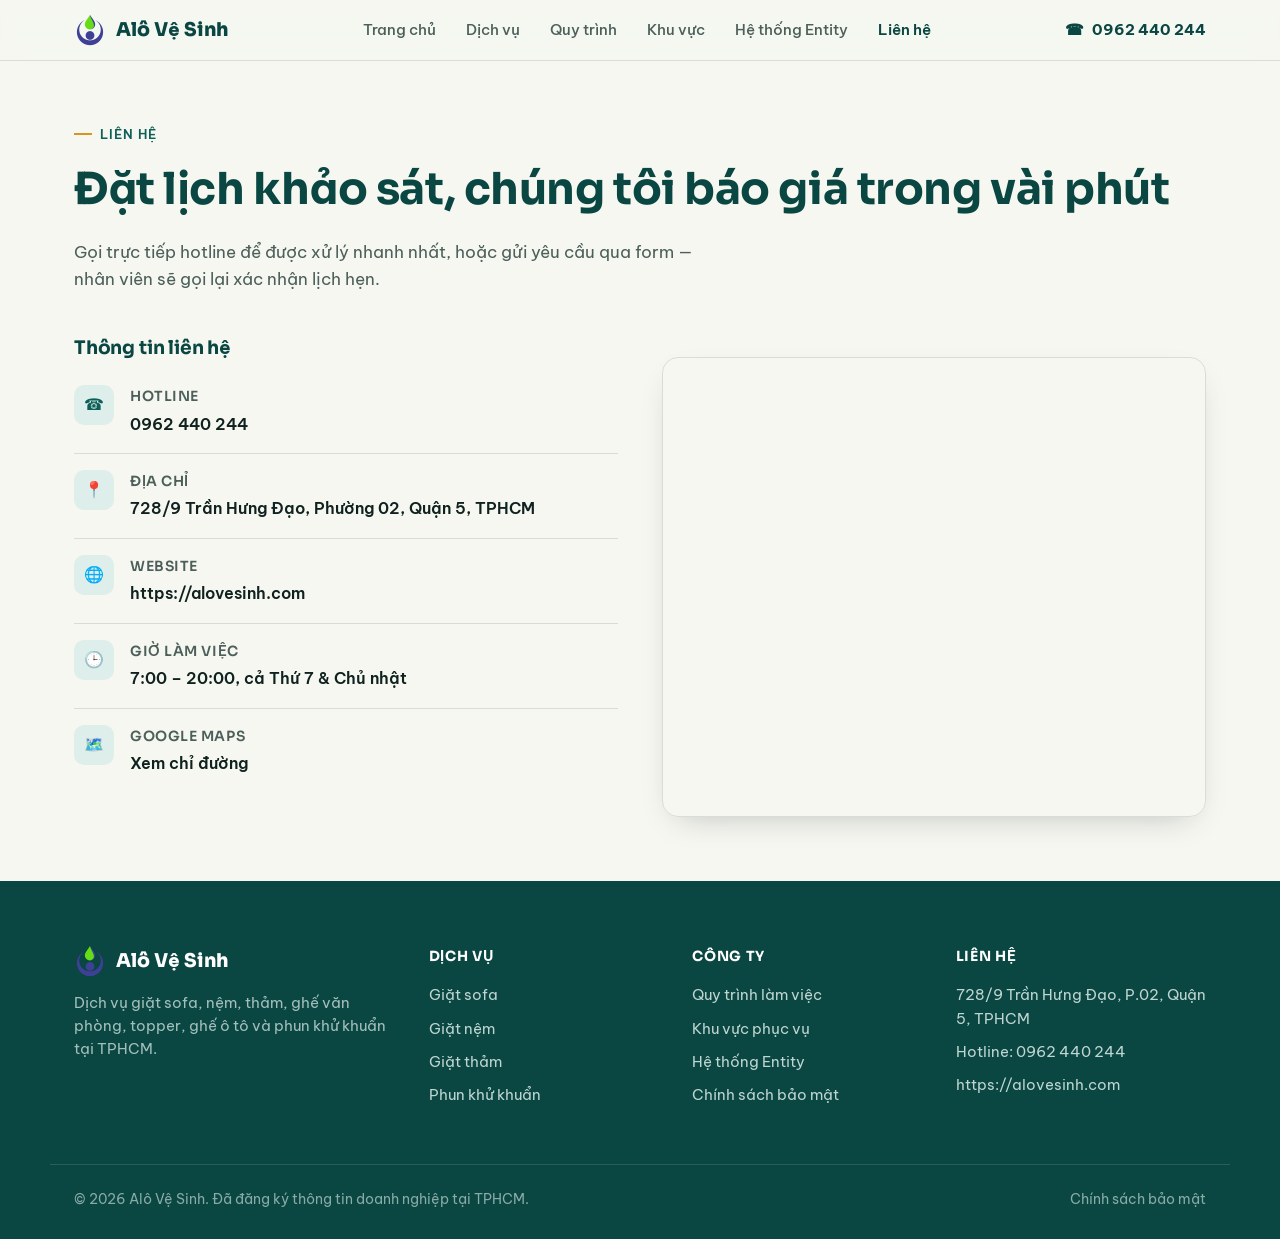
==== lien-he.html @ 33a60e3d "Add files via upload" ====
<!DOCTYPE html>
<html lang="vi">
<head>
<meta charset="UTF-8">
<meta name="viewport" content="width=device-width, initial-scale=1.0">
<title>Liên hệ — Alô Vệ Sinh</title>
<meta name="description" content="Liên hệ Alô Vệ Sinh: hotline 0962 440 244, địa chỉ 728/9 Trần Hưng Đạo, Phường 02, Quận 5, TPHCM. Gửi yêu cầu khảo sát và báo giá miễn phí.">
<link rel="stylesheet" href="styles.css">
<link rel="icon" type="image/png" href="alovesinh.png">
</head>
<body>

<header class="site-header">
  <div class="container nav">
    <a href="index.html" class="brand">
        <img src="alovesinh.png" alt="Alô Vệ Sinh" class="brand-logo" style="height: 32px; width: auto;" />
        Alô Vệ Sinh
      </a>
    <nav class="nav-links" id="navLinks">
      <a href="index.html">Trang chủ</a>
      <a href="index.html#dich-vu">Dịch vụ</a>
      <a href="index.html#quy-trinh">Quy trình</a>
      <a href="index.html#khu-vuc">Khu vực</a>
      <a href="index.html#entity">Hệ thống Entity</a>
      <a href="lien-he.html" class="active">Liên hệ</a>
    </nav>
    <div class="nav-cta">
      <a class="nav-phone" href="tel:0962440244">
        <span aria-hidden="true">☎</span><span class="nav-phone-text">0962 440 244</span>
      </a>
      <button class="nav-toggle" aria-label="Mở menu" aria-expanded="false">
        <span></span><span></span><span></span>
      </button>
    </div>
  </div>
</header>

<main>
  <section class="page-hero container">
    <span class="eyebrow">Liên hệ</span>
    <h1>Đặt lịch khảo sát, chúng tôi báo giá trong vài phút</h1>
    <p>Gọi trực tiếp hotline để được xử lý nhanh nhất, hoặc gửi yêu cầu qua form — nhân viên sẽ gọi lại xác nhận lịch hẹn.</p>
  </section>

  <section class="section" style="padding-top:0;">
    <div class="container contact-grid">

      <div class="reveal" style="width: 100%;>
        <div class="contact-card">
          <h3 style="margin-bottom:6px;">Thông tin liên hệ</h3>
          <div class="info-row">
            <div class="info-icon" aria-hidden="true">☎</div>
            <div>
              <h4>Hotline</h4>
              <p><a href="tel:0962440244">0962 440 244</a></p>
            </div>
          </div>
          <div class="info-row">
            <div class="info-icon" aria-hidden="true">📍</div>
            <div>
              <h4>Địa chỉ</h4>
              <p>728/9 Trần Hưng Đạo, Phường 02, Quận 5, TPHCM</p>
            </div>
          </div>
          <div class="info-row">
            <div class="info-icon" aria-hidden="true">🌐</div>
            <div>
              <h4>Website</h4>
              <p><a href="https://alovesinh.com" target="_blank" rel="noopener">https://alovesinh.com</a></p>
            </div>
          </div>
          <div class="info-row">
            <div class="info-icon" aria-hidden="true">🕒</div>
            <div>
              <h4>Giờ làm việc</h4>
              <p>7:00 – 20:00, cả Thứ 7 &amp; Chủ nhật</p>
            </div>
          </div>
          <div class="info-row">
            <div class="info-icon" aria-hidden="true">🗺️</div>
            <div>
              <h4>Google Maps</h4>
              <p><a href="https://maps.google.com/?cid=3731785748763649862" target="_blank" rel="noopener">Xem chỉ đường</a></p>
            </div>
          </div>
        </div>

        <div class="map-frame reveal" style="margin-top:24px;">
          <iframe
            src="https://maps.google.com/maps?q=728%2F9%20Tr%E1%BA%A7n%20H%C6%B0ng%20%C4%90%E1%BA%A1o%2C%20Ph%C6%B0%E1%BB%9Dng%2002%2C%20Qu%E1%BA%ADn%205%2C%20TPHCM&t=&z=15&ie=UTF8&iwloc=&output=embed"
            title="Bản đồ vị trí Alô Vệ Sinh"
            loading="lazy"
            referrerpolicy="no-referrer-when-downgrade">
          </iframe>
        </div>
      </div>


    </div>
  </section>
</main>

<footer class="site-footer">
  <div class="container footer-grid">
    <div class="footer-brand">
      <a href="index.html" class="brand">
        <img src="alovesinh.png" alt="Alô Vệ Sinh" class="brand-logo" style="height: 32px; width: auto;" />
        Alô Vệ Sinh
      </a>
      <p>Dịch vụ giặt sofa, nệm, thảm, ghế văn phòng, topper, ghế ô tô và phun khử khuẩn tại TPHCM.</p>
    </div>
    <div>
      <h4>Dịch vụ</h4>
      <ul class="footer-links">
        <li><a href="index.html#dich-vu">Giặt sofa</a></li>
        <li><a href="index.html#dich-vu">Giặt nệm</a></li>
        <li><a href="index.html#dich-vu">Giặt thảm</a></li>
        <li><a href="index.html#dich-vu">Phun khử khuẩn</a></li>
      </ul>
    </div>
    <div>
      <h4>Công ty</h4>
      <ul class="footer-links">
        <li><a href="index.html#quy-trinh">Quy trình làm việc</a></li>
        <li><a href="index.html#khu-vuc">Khu vực phục vụ</a></li>
        <li><a href="index.html#entity">Hệ thống Entity</a></li>
        <li><a href="chinh-sach-bao-mat.html">Chính sách bảo mật</a></li>
      </ul>
    </div>
    <div>
      <h4>Liên hệ</h4>
      <ul class="footer-links">
        <li>728/9 Trần Hưng Đạo, P.02, Quận 5, TPHCM</li>
        <li><a href="tel:0962440244">Hotline: 0962 440 244</a></li>
        <li><a href="https://alovesinh.com" target="_blank" rel="noopener">https://alovesinh.com</a></li>
      </ul>
    </div>
  </div>
  <div class="container footer-bottom">
    <span>© <span data-year>2026</span> Alô Vệ Sinh. Đã đăng ký thông tin doanh nghiệp tại TPHCM.</span>
    <a href="chinh-sach-bao-mat.html">Chính sách bảo mật</a>
  </div>
</footer>

<script src="script.js"></script>
</body>
</html>
---- styles.css ----
@import url('https://fonts.googleapis.com/css2?family=Sora:wght@400;600;700;800&family=Be+Vietnam+Pro:wght@400;500;600;700&display=swap');

:root{
  /* --- color tokens --- */
  --paper: #F6F7F1;         /* soft sage-white base */
  --paper-dim: #EEF0E8;
  --ink: #10221F;           /* near-black teal ink */
  --ink-soft: #4C5F5A;
  --teal-700: #0E5F58;      /* primary brand */
  --teal-800: #0A4642;
  --teal-500: #1B8A80;
  --foam: #DEEEEA;          /* light aqua panel */
  --foam-deep: #C8E3DC;
  --sun: #F2B33D;           /* warm CTA accent */
  --sun-dark: #D89620;
  --stain: #93704F;         /* dirty-state accent, used ONLY in before/after visual */
  --line: rgba(16,34,31,0.12);
  --white: #FFFFFF;

  --font-display: 'Sora', 'Be Vietnam Pro', sans-serif;
  --font-body: 'Be Vietnam Pro', sans-serif;

  --radius-s: 8px;
  --radius-m: 16px;
  --radius-l: 28px;
  --shadow-soft: 0 12px 32px -16px rgba(10,20,18,0.28);
  --container: 1180px;
}

*,*::before,*::after{ box-sizing:border-box; }
html{ scroll-behavior:smooth; }
@media (prefers-reduced-motion: reduce){
  html{ scroll-behavior:auto; }
  *,*::before,*::after{ animation-duration:0.001ms !important; animation-iteration-count:1 !important; transition-duration:0.001ms !important; scroll-behavior:auto !important; }
}

body{
  margin:0;
  background:var(--paper);
  color:var(--ink);
  font-family:var(--font-body);
  font-size:16px;
  line-height:1.6;
  -webkit-font-smoothing:antialiased;
}

img,svg{ max-width:100%; display:block; }
a{ color:inherit; text-decoration:none; }
ul{ margin:0; padding:0; list-style:none; }
h1,h2,h3,h4{ font-family:var(--font-display); margin:0; color:var(--teal-800); letter-spacing:-0.01em; }
p{ margin:0; }
button{ font-family:inherit; cursor:pointer; }

:focus-visible{
  outline:3px solid var(--sun-dark);
  outline-offset:3px;
  border-radius:4px;
}

.container{
  width:100%;
  max-width:var(--container);
  margin:0 auto;
  padding:0 24px;
}

.eyebrow{
  display:inline-flex;
  align-items:center;
  gap:8px;
  font-family:var(--font-body);
  font-weight:600;
  font-size:13px;
  letter-spacing:0.08em;
  text-transform:uppercase;
  color:var(--teal-700);
}
.eyebrow::before{
  content:"";
  width:18px; height:2px;
  background:var(--sun-dark);
  display:inline-block;
}

.section{ padding:88px 0; }
.section--tight{ padding:64px 0; }
.section--foam{ background:var(--foam); }
.section--ink{ background:var(--teal-800); color:var(--foam); }
.section--ink h2, .section--ink h3{ color:var(--white); }

.section-head{
  max-width:640px;
  margin-bottom:48px;
}
.section-head h2{
  font-size:clamp(28px,4vw,40px);
  margin-top:10px;
  line-height:1.15;
}
.section-head p{
  margin-top:14px;
  color:var(--ink-soft);
  font-size:17px;
}
.section--ink .section-head p{ color:rgba(222,238,234,0.82); }

/* reveal on scroll */
.reveal{ opacity:0; transform:translateY(18px); transition:opacity 0.6s ease, transform 0.6s ease; }
.reveal.is-visible{ opacity:1; transform:translateY(0); }

/* --- buttons --- */
.btn{
  display:inline-flex;
  align-items:center;
  gap:10px;
  padding:14px 26px;
  border-radius:999px;
  font-weight:600;
  font-size:15px;
  border:1px solid transparent;
  transition:transform 0.2s ease, box-shadow 0.2s ease, background 0.2s ease;
  white-space:nowrap;
}
.btn:hover{ transform:translateY(-2px); }
.btn-primary{
  background:var(--sun);
  color:var(--teal-800);
  box-shadow:0 10px 24px -12px rgba(242,179,61,0.7);
}
.btn-primary:hover{ background:var(--sun-dark); }
.btn-outline{
  background:transparent;
  border-color:rgba(16,34,31,0.25);
  color:var(--ink);
}
.btn-outline:hover{ border-color:var(--teal-700); background:rgba(14,95,88,0.06); }
.section--ink .btn-outline{ border-color:rgba(247, 239, 239, 0.35); color:var(--white); }
.section--ink .btn-outline:hover{ background:rgba(255,255,255,0.1); }
.btn-ghost{
  background:var(--white);
  color:var(--teal-700);
  border-color:var(--line);
}
.btn-ghost:hover{ border-color:var(--teal-700); }
.btn-sm{ padding:9px 16px; font-size:13px; }

/* --- header / nav --- */
.site-header{
  position:sticky; top:0; z-index:50;
  background:rgba(246,247,241,0.9);
  backdrop-filter:blur(10px);
  border-bottom:1px solid var(--line);
}
.nav{
  display:flex; align-items:center; justify-content:space-between;
  padding-top:14px; padding-bottom:14px;
}
.brand{
  display:flex; align-items:center; gap:10px;
  font-family:var(--font-display); font-weight:800; font-size:19px;
  color:var(--teal-800);
}
.brand-mark{
  width:38px; height:38px; border-radius:11px;
  background:linear-gradient(155deg, var(--teal-500), var(--teal-800));
  display:flex; align-items:center; justify-content:center;
  color:var(--white); font-weight:800; font-size:16px;
  flex-shrink:0;
}
.nav-links{
  display:flex; align-items:center; gap:30px;
  font-weight:500; font-size:15px;
}
.nav-links a{ position:relative; padding:4px 0; color:var(--ink-soft); }
.nav-links a:hover{ color:var(--teal-700); }
.nav-links a.active{ color:var(--teal-800); font-weight:600; }
.nav-cta{ display:flex; align-items:center; gap:14px; }
.nav-phone{
  display:flex; align-items:center; gap:8px;
  font-weight:700; color:var(--teal-800); font-size:15px;
}
.nav-toggle{
  display:none;
  background:none; border:none; padding:8px;
}
.nav-toggle span{
  display:block; width:24px; height:2px; background:var(--ink); margin:5px 0; border-radius:2px;
}

@media (max-width: 880px){
  .nav-links{
    position:fixed; inset:64px 16px auto 16px;
    background:var(--white); border-radius:var(--radius-m);
    flex-direction:column; align-items:flex-start; gap:4px;
    padding:14px; box-shadow:var(--shadow-soft);
    transform-origin:top; transform:scaleY(0); opacity:0; pointer-events:none;
    transition:transform 0.25s ease, opacity 0.25s ease;
  }
  .nav-links.is-open{ transform:scaleY(1); opacity:1; pointer-events:auto; }
  .nav-links a{ padding:10px 8px; width:100%; }
  .nav-toggle{ display:block; }
  .nav-phone-text{ display:none; }
}

/* --- hero --- */
.hero{
  padding-top:64px; padding-bottom:40px;
  display:grid;
  grid-template-columns:1.05fr 0.95fr;
  gap:56px;
  align-items:center;
}
.hero-copy h1{
  font-size:clamp(34px,5vw,54px);
  line-height:1.08;
  margin-top:16px;
}
.hero-copy h1 em{
  font-style:normal;
  color:var(--teal-700);
  position:relative;
}
.hero-copy p.lede{
  margin-top:20px;
  font-size:18px;
  color:var(--ink-soft);
  max-width:46ch;
}
.hero-actions{ display:flex; gap:14px; margin-top:30px; flex-wrap:wrap; }
.hero-trust{
  display:flex; gap:28px; margin-top:42px; flex-wrap:wrap;
}
.hero-trust div{ min-width:110px; }
.hero-trust strong{
  display:block; font-family:var(--font-display); font-size:26px; color:var(--teal-800);
}
.hero-trust span{ font-size:13px; color:var(--ink-soft); }

/* signature: before/after wipe */
.wipe{
  position:relative;
  aspect-ratio:1/1;
  border-radius:var(--radius-l);
  overflow:hidden;
  box-shadow:var(--shadow-soft);
  border:1px solid var(--line);
  background:var(--foam);
  touch-action:none;
  transform:translateZ(0);
}
.wipe-layer{
  position:absolute; inset:0;
}
.wipe-after{ z-index:1; }
.wipe-before{ z-index:2; }
.wipe-label{
  position:absolute; top:16px;
  font-family:var(--font-body); font-weight:700; font-size:12px;
  letter-spacing:0.06em; text-transform:uppercase;
  padding:7px 14px; border-radius:999px;
  backdrop-filter:blur(6px);
}
.wipe-label.before{ left:16px; background:rgba(147,112,79,0.85); color:#fff; }
.wipe-label.after{ right:16px; background:rgba(14,95,88,0.88); color:#fff; }
.wipe-handle-track{
  position:absolute; inset:0; z-index:3;
  display:flex; align-items:center;
}
.wipe-handle{
  position:absolute; top:0; bottom:0;
  width:44px; margin-left:-22px;
  display:flex; align-items:center; justify-content:center;
}
.wipe-handle::before{
  content:""; position:absolute; top:0; bottom:0; left:22px;
  width:3px; background:var(--white); box-shadow:0 0 0 1px rgba(0,0,0,0.06);
}
.wipe-grip{
  position:relative; z-index:2;
  width:44px; height:44px; border-radius:50%;
  background:var(--white);
  display:flex; align-items:center; justify-content:center;
  box-shadow:0 6px 18px -6px rgba(0,0,0,0.35);
  font-size:16px; color:var(--teal-700);
  border:none;
}
.wipe input[type="range"]{
  position:absolute; inset:0; z-index:4;
  width:100%; height:100%;
  margin:0; opacity:0; cursor:ew-resize;
  -webkit-appearance:none;
}
.wipe-caption{
  text-align:center; font-size:13px; color:var(--ink-soft); margin-top:12px;
}

/* --- service cards --- */
.grid-services{
  display:grid;
  grid-template-columns:repeat(4,1fr);
  gap:20px;
}
.service-card{
  background:var(--white);
  border:1px solid var(--line);
  border-radius:var(--radius-m);
  padding:26px 22px;
  transition:transform 0.25s ease, box-shadow 0.25s ease, border-color 0.25s ease;
}
.service-card:hover{
  transform:translateY(-6px);
  box-shadow:var(--shadow-soft);
  border-color:transparent;
}
.service-icon{
  width:46px; height:46px; border-radius:12px;
  background:var(--foam);
  display:flex; align-items:center; justify-content:center;
  color:var(--teal-700); margin-bottom:16px;
}
.service-card h3{ font-size:18px; }
.service-card p{ margin-top:8px; font-size:14.5px; color:var(--ink-soft); }

/* --- process --- */
.process{
  display:grid;
  grid-template-columns:repeat(4,1fr);
  gap:0;
  position:relative;
}
.process-step{
  padding:0 20px 0 0;
  position:relative;
}
.process-step:not(:last-child)::after{
  content:"";
  position:absolute; top:26px; left:calc(100% - 10px);
  width:calc(100% - 32px);
  border-top:2px dashed var(--foam-deep);
}
.process-num{
  font-family:var(--font-display); font-weight:800; font-size:14px;
  color:var(--white); background:var(--teal-700);
  width:52px; height:52px; border-radius:50%;
  display:flex; align-items:center; justify-content:center;
  margin-bottom:18px;
}
.process-step h3{ font-size:17px; }
.process-step p{ margin-top:8px; font-size:14.5px; color:var(--ink-soft); }

/* --- why us --- */
.why-grid{
  display:grid;
  grid-template-columns:repeat(3,1fr);
  gap:24px;
}
.why-card{
  padding:28px;
  border-radius:var(--radius-m);
  background:rgba(255,255,255,0.06);
  border:1px solid rgba(222,238,234,0.16);
}
.why-card h3{ font-size:17px; color:var(--white); }
.why-card p{ margin-top:8px; color:rgba(222,238,234,0.78); font-size:14.5px; }
.why-card .service-icon{ background:rgba(242,179,61,0.15); color:var(--sun); }

/* --- coverage --- */
.coverage{
  display:grid;
  grid-template-columns:1fr 1fr;
  gap:40px;
  align-items:center;
}
.coverage-tags{
  display:flex; flex-wrap:wrap; gap:10px; margin-top:18px;
}
.tag{
  padding:8px 14px; border-radius:999px;
  background:var(--foam); font-size:13.5px; font-weight:600; color:var(--teal-800);
}
.map-frame{
  border-radius:var(--radius-m);
  overflow:hidden;
  border:1px solid var(--line);
  box-shadow:var(--shadow-soft);
  aspect-ratio:4/3;
}
.map-frame iframe{ width:100%; height:100%; border:0; }

/* on the contact page, let the map grow to fill its column instead of staying 4:3 */
.contact-grid .map-frame{
  flex:1;
  aspect-ratio:auto;
  min-height:340px;
}

/* --- entity hub --- */
.entity-groups{ display:flex; flex-direction:column; gap:28px; }
.entity-group h3{
  font-size:14px; text-transform:uppercase; letter-spacing:0.06em;
  color:var(--teal-700); margin-bottom:14px; font-family:var(--font-body); font-weight:700;
}
.entity-chips{
  display:flex; flex-wrap:wrap; gap:10px;
}
.chip{
  display:inline-flex; align-items:center; gap:8px;
  padding:9px 16px; border-radius:999px;
  background:var(--white); border:1px solid var(--line);
  font-size:13.5px; font-weight:600; color:var(--ink);
  transition:border-color 0.2s ease, transform 0.2s ease, color 0.2s ease;
}
.chip:hover{ border-color:var(--teal-700); color:var(--teal-700); transform:translateY(-2px); }
.chip::before{
  content:""; width:6px; height:6px; border-radius:50%; background:var(--sun-dark); flex-shrink:0;
}

/* --- testimonials --- */
.testi-grid{
  display:grid; grid-template-columns:repeat(3,1fr); gap:20px;
}
.testi-card{
  background:var(--white); border:1px solid var(--line); border-radius:var(--radius-m);
  padding:26px;
}
.testi-stars{ color:var(--sun-dark); font-size:15px; letter-spacing:2px; }
.testi-card p{ margin-top:14px; font-size:15px; color:var(--ink); }
.testi-name{ margin-top:18px; font-weight:700; font-size:14px; color:var(--teal-800); }
.testi-role{ font-size:13px; color:var(--ink-soft); }

/* --- CTA band --- */
.cta-band{
  background:linear-gradient(120deg, var(--teal-700), var(--teal-800));
  border-radius:var(--radius-l);
  padding:48px;
  display:flex; align-items:center; justify-content:space-between; gap:24px;
  flex-wrap:wrap;
  color:var(--white);
}
.cta-band h2{ color:var(--white); font-size:clamp(24px,3vw,32px); }
.cta-band p{ margin-top:8px; color:rgba(222,238,234,0.85); }

/* --- footer --- */
.site-footer{
  background:var(--teal-800); color:rgba(222,238,234,0.85);
  padding:64px 0 28px;
}
.footer-grid{
  display:grid; grid-template-columns:1.4fr 1fr 1fr 1.1fr; gap:36px;
}
.footer-brand .brand{ color:var(--white); }
.footer-brand p{ margin-top:14px; font-size:14.5px; max-width:32ch; color:rgba(222,238,234,0.72); }
.site-footer h4{ color:var(--white); font-size:14px; text-transform:uppercase; letter-spacing:0.05em; margin-bottom:16px; }
.footer-links li{ margin-bottom:10px; font-size:14.5px; }
.footer-links a:hover{ color:var(--white); }
.footer-social{ display:flex; gap:10px; margin-top:16px; flex-wrap:wrap; }
.footer-social a{
  width:36px; height:36px; border-radius:50%;
  background:rgba(255,255,255,0.08);
  display:flex; align-items:center; justify-content:center;
  font-size:13px; font-weight:700;
}
.footer-social a:hover{ background:var(--sun); color:var(--teal-800); }
.footer-bottom{
  margin-top:48px; padding-top:24px; border-top:1px solid rgba(222,238,234,0.14);
  display:flex; justify-content:space-between; flex-wrap:wrap; gap:12px; font-size:13.5px;
  color:rgba(222,238,234,0.6);
}
.footer-bottom a:hover{ color:var(--white); }

/* --- page hero (simple) for contact / privacy --- */
.page-hero{
  padding-top:56px; padding-bottom:40px;
}
.page-hero .eyebrow{ margin-bottom:10px; }
.page-hero h1{ font-size:clamp(30px,4.4vw,44px); }
.page-hero p{ margin-top:14px; color:var(--ink-soft); max-width:60ch; font-size:17px; }

/* --- contact page --- */
.contact-grid{
  display:grid; grid-template-columns:1fr 1fr; gap:44px; align-items:stretch;
}
.contact-grid > .reveal{
  display:flex; flex-direction:column; height:100%;
}
.contact-card{
  background:var(--white); border:1px solid var(--line); border-radius:var(--radius-m);
  padding:32px;
}
/* form column stretches to match the map column height */
.contact-grid > .reveal:last-child .contact-card{
  flex:1;
  display:flex;
  flex-direction:column;
}
.contact-grid > .reveal:last-child form.contact-form{
  flex:1;
}
.contact-grid > .reveal:last-child textarea{
  flex:1;
  min-height:180px;
}
.info-row{
  display:flex; gap:16px; padding:16px 0; border-bottom:1px solid var(--line);
}
.info-row:last-child{ border-bottom:none; }
.info-icon{
  width:40px; height:40px; border-radius:10px; background:var(--foam);
  display:flex; align-items:center; justify-content:center; color:var(--teal-700); flex-shrink:0;
}
.info-row h4{ font-size:14px; color:var(--ink-soft); font-weight:600; text-transform:uppercase; letter-spacing:0.04em; }
.info-row p{ margin-top:4px; font-size:16px; font-weight:600; }
.info-row a:hover{ color:var(--teal-700); }

form.contact-form{
  display:flex; flex-direction:column; gap:16px;
}
.form-row{ display:grid; grid-template-columns:1fr 1fr; gap:16px; }
label{ font-size:13.5px; font-weight:600; color:var(--ink-soft); display:block; margin-bottom:6px; }
input, select, textarea{
  width:100%;
  font-family:var(--font-body);
  font-size:15px;
  padding:13px 14px;
  border-radius:var(--radius-s);
  border:1px solid var(--line);
  background:var(--paper);
  color:var(--ink);
}
input:focus, select:focus, textarea:focus{
  outline:none; border-color:var(--teal-700); background:var(--white);
  box-shadow:0 0 0 3px rgba(14,95,88,0.12);
}
textarea{ resize:vertical; min-height:110px; }
.form-note{ font-size:13px; color:var(--ink-soft); }

/* --- privacy page --- */
.policy{
  max-width:820px;
}
.policy-toc{
  display:flex; flex-wrap:wrap; gap:10px; margin-bottom:40px;
}
.policy-block{ margin-bottom:40px; }
.policy-block h2{
  font-size:22px; display:flex; align-items:center; gap:12px;
}
.policy-num{
  font-family:var(--font-display); font-size:14px; color:var(--teal-700);
  width:34px; height:34px; border-radius:50%; border:2px solid var(--teal-700);
  display:flex; align-items:center; justify-content:center; flex-shrink:0;
}
.policy-block p, .policy-block li{ color:var(--ink-soft); font-size:15.5px; margin-top:10px; line-height:1.7; }
.policy-block ul{ padding-left:0; }
.policy-block li{ position:relative; padding-left:22px; margin-top:8px; }
.policy-block li::before{
  content:""; position:absolute; left:0; top:9px; width:6px; height:6px; border-radius:50%; background:var(--sun-dark);
}
.policy-update{
  display:inline-flex; gap:8px; align-items:center; padding:8px 16px;
  border-radius:999px; background:var(--foam); font-size:13.5px; font-weight:600; color:var(--teal-800);
  margin-bottom:24px;
}

/* --- responsive --- */
@media (max-width: 980px){
  .hero{ grid-template-columns:1fr; gap:40px; }
  .hero-copy{ order:1; }
  .grid-services{ grid-template-columns:repeat(2,1fr); }
  .process{ grid-template-columns:repeat(2,1fr); row-gap:36px; }
  .process-step:nth-child(2)::after{ display:none; }
  .why-grid{ grid-template-columns:repeat(2,1fr); }
  .coverage{ grid-template-columns:1fr; }
  .testi-grid{ grid-template-columns:1fr; }
  .footer-grid{ grid-template-columns:1fr 1fr; }
  .contact-grid{ grid-template-columns:1fr; }
  .contact-grid > .reveal{ height:auto; }
  .contact-grid > .reveal:last-child .contact-card{ flex:none; }
  .contact-grid .map-frame{ min-height:260px; }
  .contact-grid > .reveal:last-child textarea{ min-height:140px; }
}
@media (max-width: 620px){
  .section{ padding:60px 0; }
  .grid-services{ grid-template-columns:1fr; }
  .process{ grid-template-columns:1fr; }
  .process-step::after{ display:none !important; }
  .why-grid{ grid-template-columns:1fr; }
  .footer-grid{ grid-template-columns:1fr; gap:32px; }
  .cta-band{ flex-direction:column; align-items:flex-start; padding:34px; }
  .form-row{ grid-template-columns:1fr; }
  .hero-trust{ gap:20px; }
}
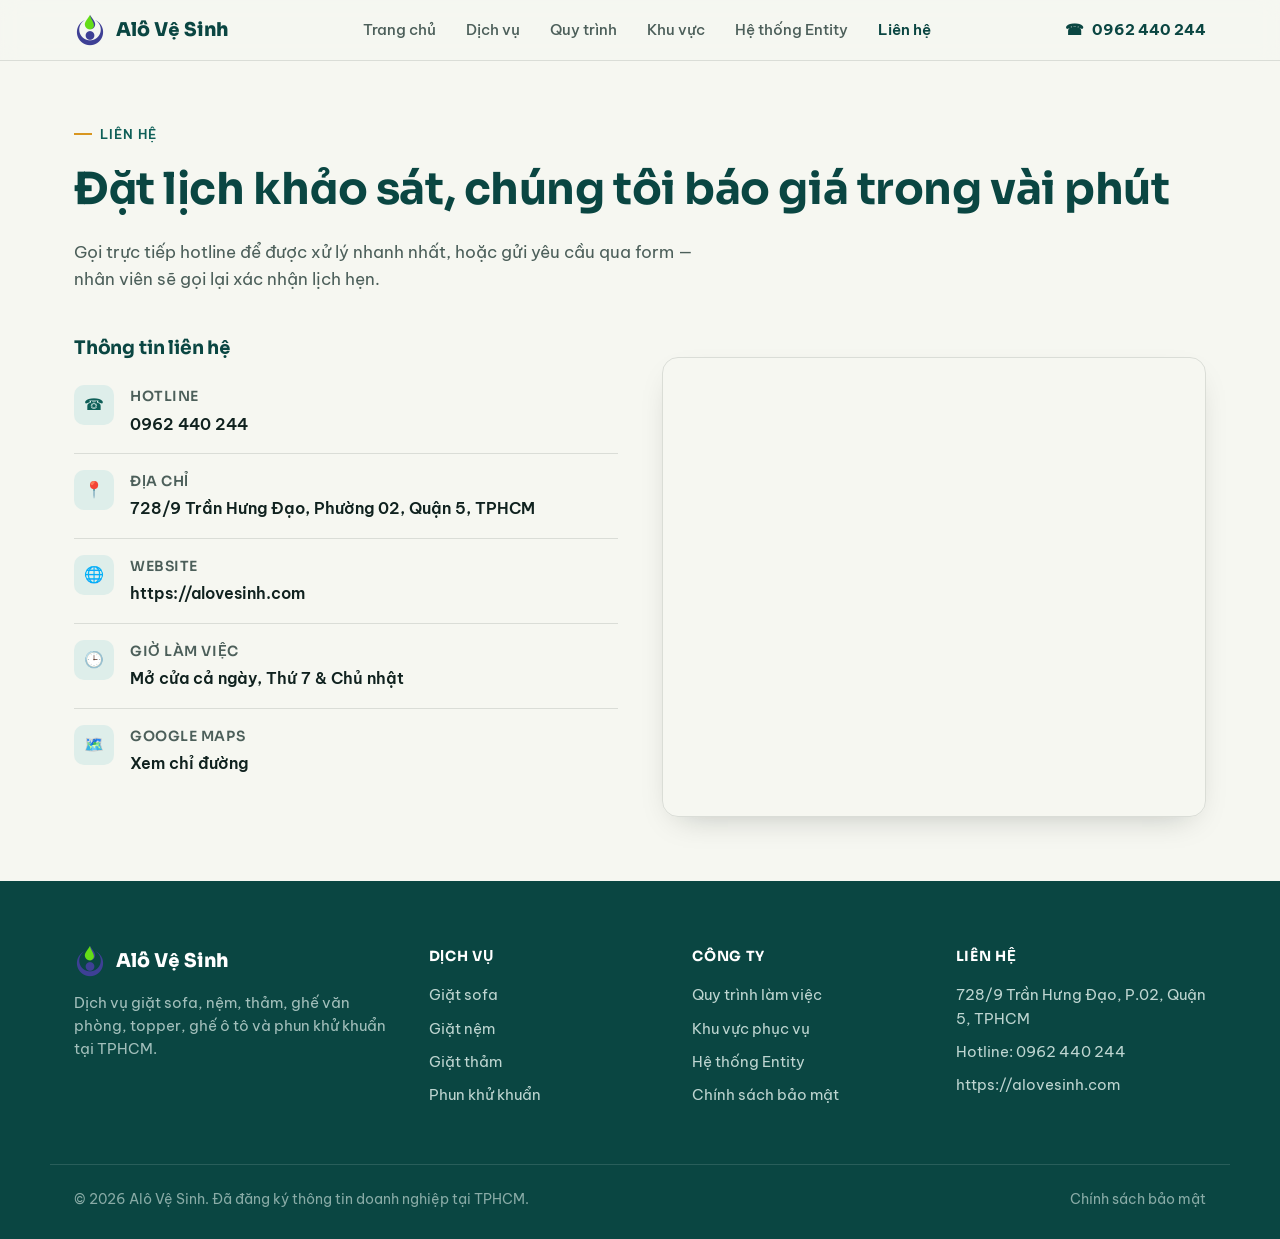
==== commit 780ffd67: "Update lien-he.html" ====
--- a/lien-he.html
+++ b/lien-he.html
@@ -73,7 +73,7 @@
             <div class="info-icon" aria-hidden="true">🕒</div>
             <div>
               <h4>Giờ làm việc</h4>
-              <p>7:00 – 20:00, cả Thứ 7 &amp; Chủ nhật</p>
+              <p>Mở cửa cả ngày, Thứ 7 &amp; Chủ nhật</p>
             </div>
           </div>
           <div class="info-row">
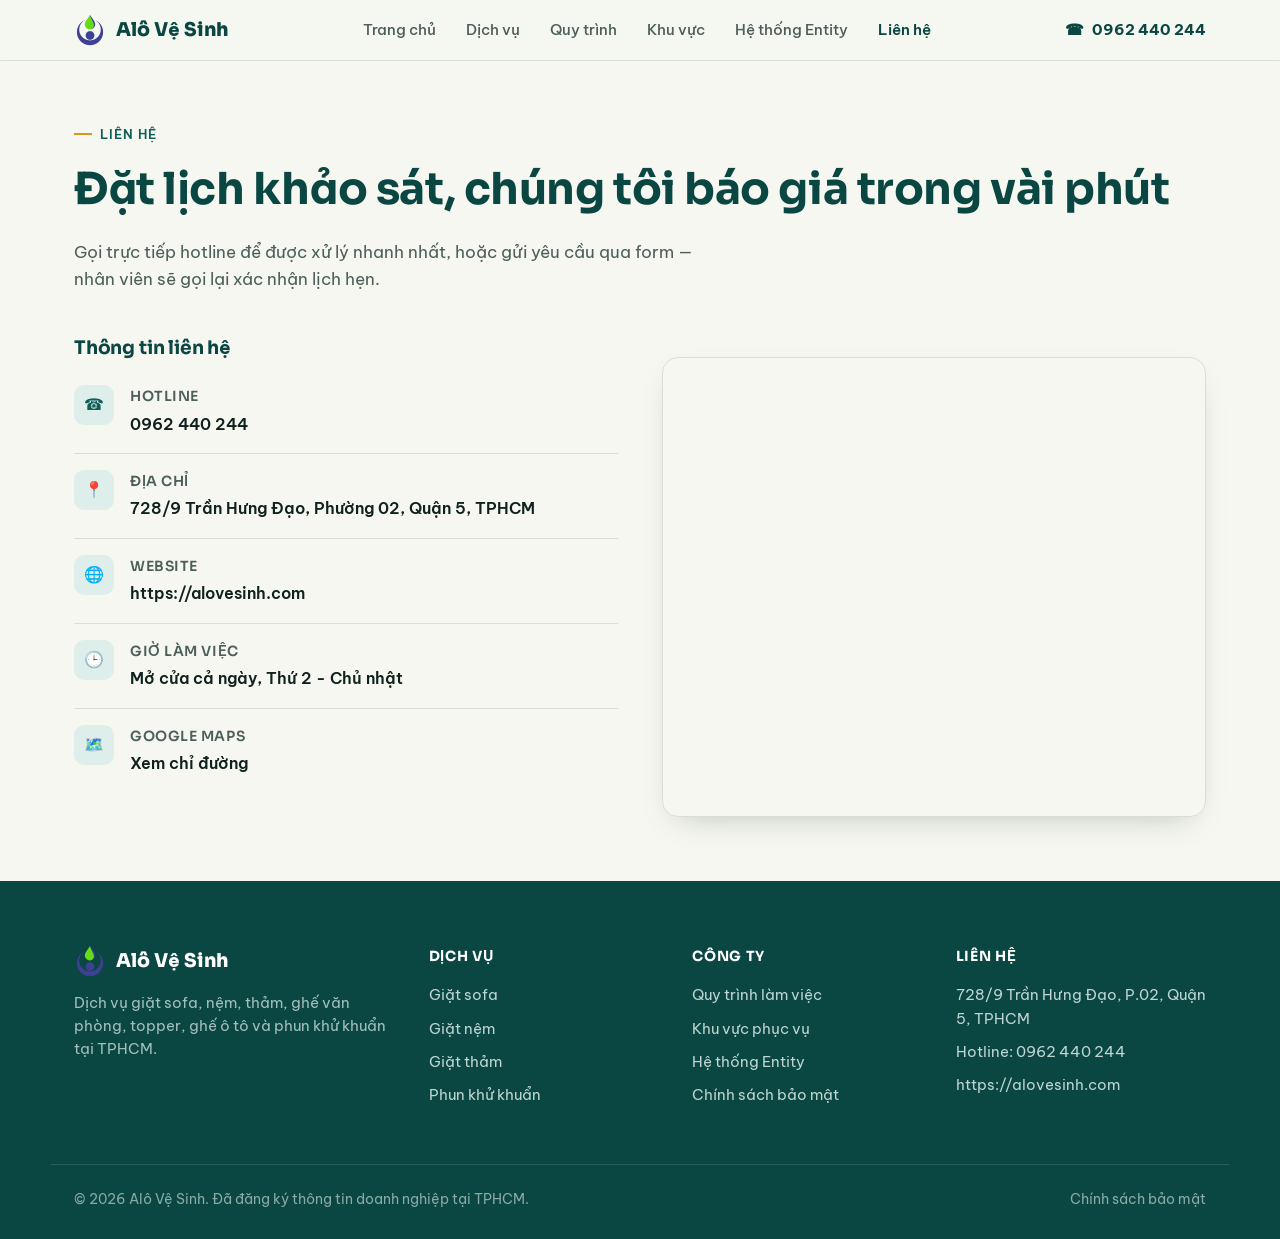
==== commit c2dbd03e: "Update lien-he.html" ====
--- a/lien-he.html
+++ b/lien-he.html
@@ -73,7 +73,7 @@
             <div class="info-icon" aria-hidden="true">🕒</div>
             <div>
               <h4>Giờ làm việc</h4>
-              <p>Mở cửa cả ngày, Thứ 7 &amp; Chủ nhật</p>
+              <p>Mở cửa cả ngày, Thứ 2 - Chủ nhật</p>
             </div>
           </div>
           <div class="info-row">
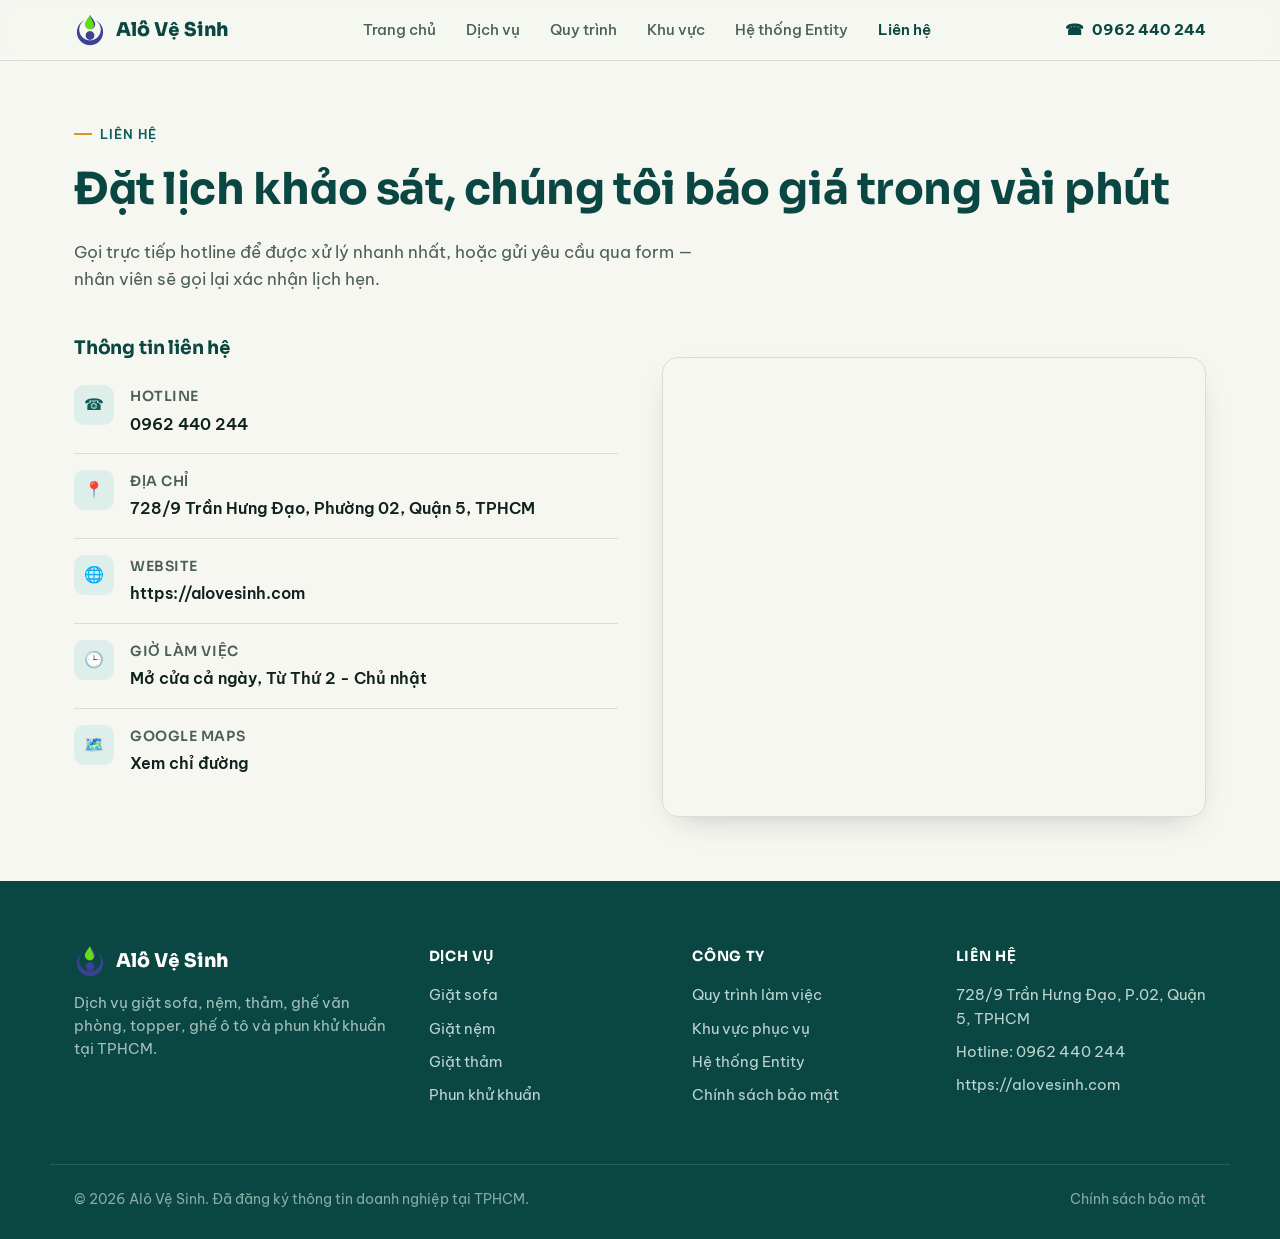
==== commit 182041b2: "Update lien-he.html" ====
--- a/lien-he.html
+++ b/lien-he.html
@@ -73,7 +73,7 @@
             <div class="info-icon" aria-hidden="true">🕒</div>
             <div>
               <h4>Giờ làm việc</h4>
-              <p>Mở cửa cả ngày, Thứ 2 - Chủ nhật</p>
+              <p>Mở cửa cả ngày, Từ Thứ 2 - Chủ nhật</p>
             </div>
           </div>
           <div class="info-row">
